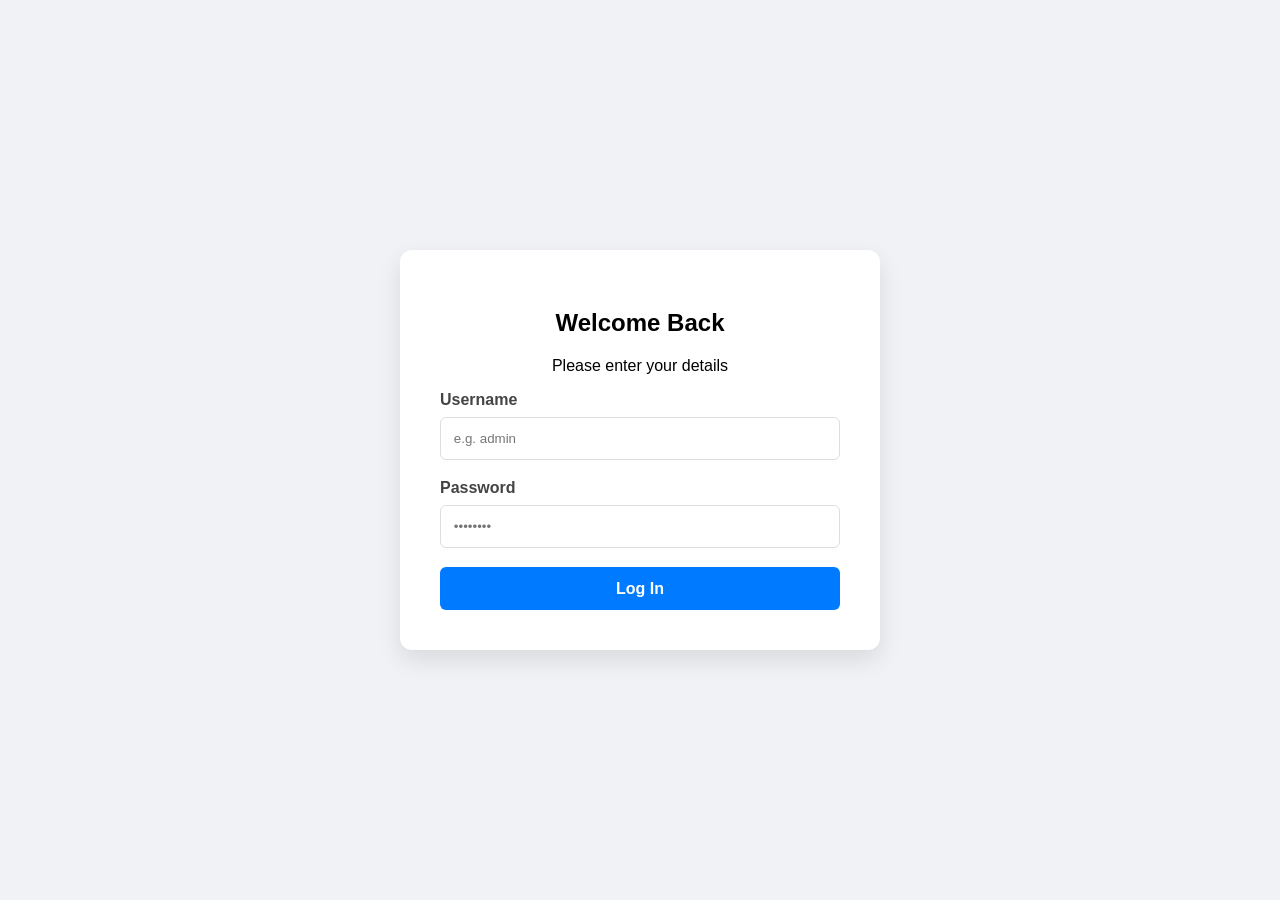
==== index.html @ dcac37d1 "Initial commit: login and dashboard" ====
<!DOCTYPE html>
<html lang="en">
<head>
    <meta charset="UTF-8">
    <title>Login | Admin Portal</title>
    <link rel="stylesheet" href="style.css">
</head>
<body>

<div class="container">
    <h2>Welcome Back</h2>
    <p>Please enter your details</p>
    
    <form id="loginForm">
        <div class="form-group">
            <label for="username">Username</label>
            <input type="text" id="username" placeholder="e.g. admin" required>
        </div>
        <div class="form-group">
            <label for="password">Password</label>
            <input type="password" id="password" placeholder="••••••••" required>
        </div>
        <button type="submit" class="btn">Log In</button>
    </form> 
    
    <p id="error-msg">Invalid username or password.</p>
</div>

<script>
    document.getElementById('loginForm').addEventListener('submit', (e) => {
        e.preventDefault();
        const user = document.getElementById('username').value;
        const pass = document.getElementById('password').value;

        if (user === 'admin' && pass === 'password123') {
            window.location.href = 'dashboard.html';
        } else {
            document.getElementById('error-msg').style.display = 'block';
        }
    });
</script>

</body>
</html>
---- style.css ----
/* General Styles */
body {
    font-family: 'Segoe UI', Tahoma, Geneva, Verdana, sans-serif;
    background-color: #f0f2f5;
    margin: 0;
    display: flex;
    justify-content: center;
    align-items: center;
    height: 100vh;
}

/* Card Container */
.container {
    background: white;
    padding: 2.5rem;
    border-radius: 12px;
    box-shadow: 0 10px 25px rgba(0,0,0,0.1);
    width: 100%;
    max-width: 400px;
    text-align: center;
}

/* Form Elements */
.form-group {
    text-align: left;
    margin-bottom: 1.2rem;
}

label {
    display: block;
    margin-bottom: 0.5rem;
    color: #444;
    font-weight: 600;
}

input {
    width: 100%;
    padding: 0.8rem;
    border: 1px solid #ddd;
    border-radius: 6px;
    box-sizing: border-box;
    transition: border-color 0.3s;
}

input:focus {
    outline: none;
    border-color: #007bff;
}

/* Buttons */
.btn {
    width: 100%;
    padding: 0.8rem;
    background-color: #007bff;
    color: white;
    border: none;
    border-radius: 6px;
    cursor: pointer;
    font-size: 1rem;
    font-weight: 600;
    transition: background 0.3s;
}

.btn:hover {
    background-color: #0056b3;
}

.btn-logout {
    background-color: #dc3545;
    margin-top: 20px;
}

.btn-logout:hover {
    background-color: #a71d2a;
}

/* Messages */
#error-msg {
    color: #d9534f;
    background: #fdf7f7;
    padding: 10px;
    border-radius: 4px;
    margin-top: 1rem;
    display: none;
}
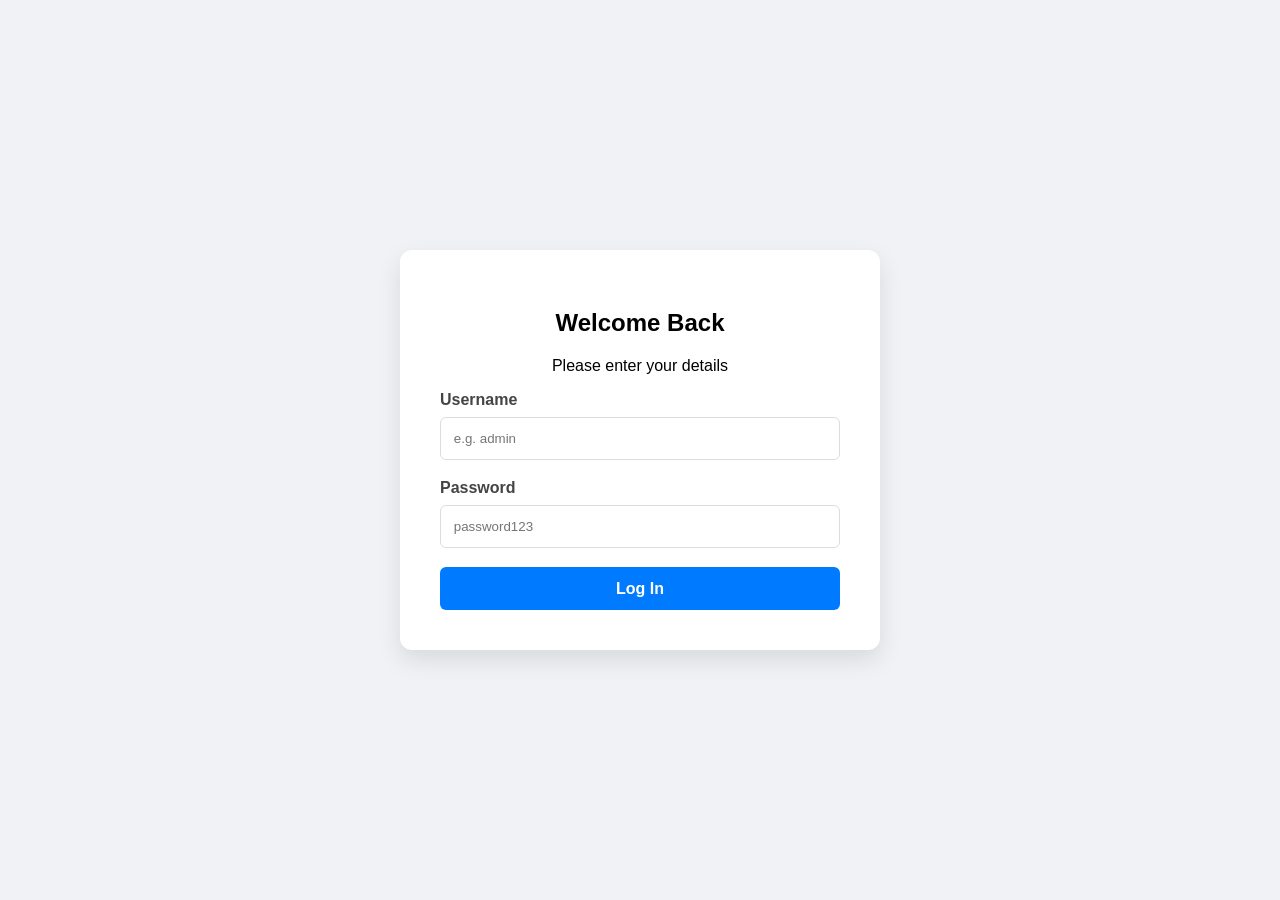
==== commit 29cdf6ad: "added password placeholder" ====
--- a/index.html
+++ b/index.html
@@ -18,7 +18,7 @@
         </div>
         <div class="form-group">
             <label for="password">Password</label>
-            <input type="password" id="password" placeholder="••••••••" required>
+            <input type="password" id="password" placeholder="password123" required>
         </div>
         <button type="submit" class="btn">Log In</button>
     </form> 
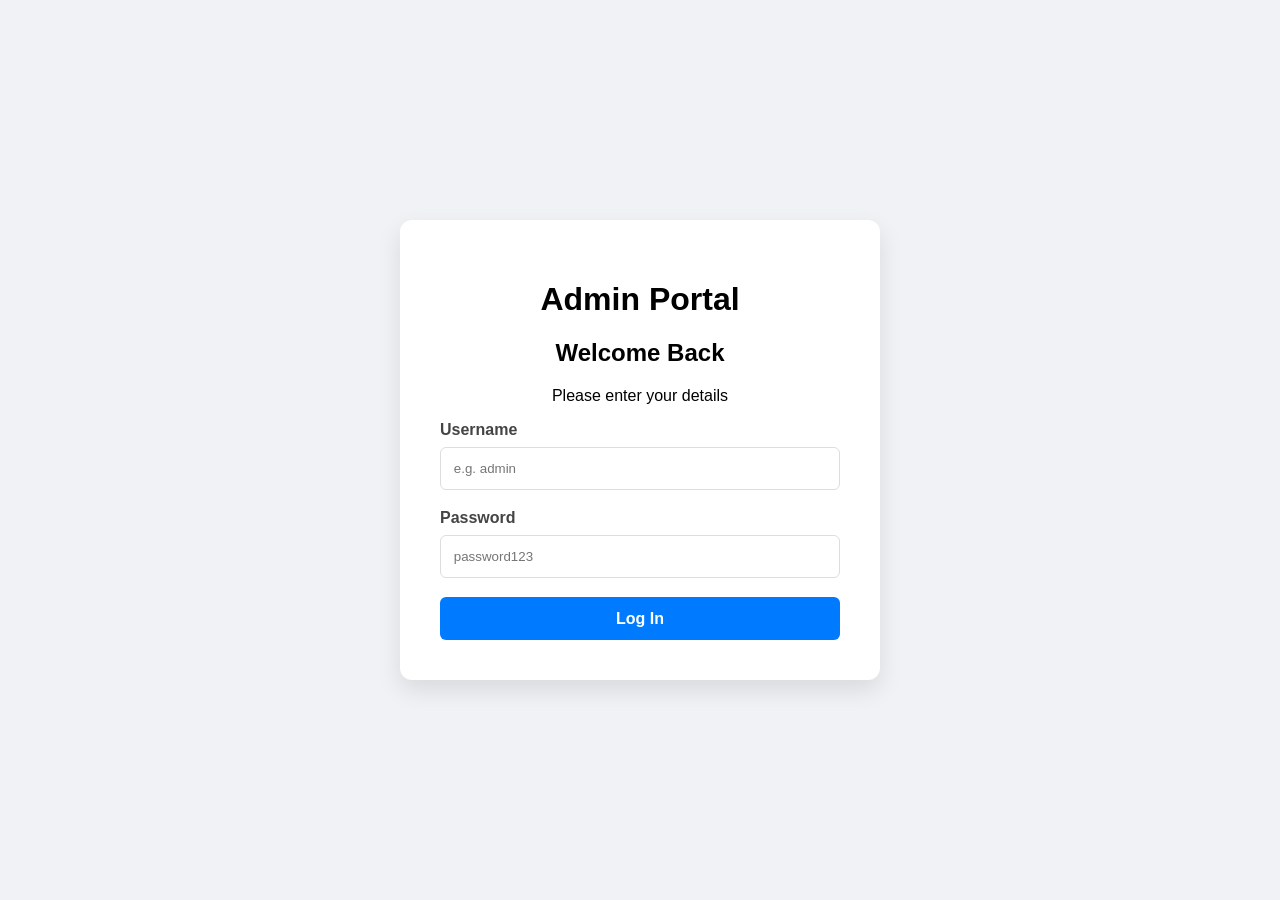
==== commit d8e7dc3e: "Your message" ====
--- a/index.html
+++ b/index.html
@@ -8,6 +8,7 @@
 <body>
 
 <div class="container">
+    <h1>Admin Portal</h1>
     <h2>Welcome Back</h2>
     <p>Please enter your details</p>
     
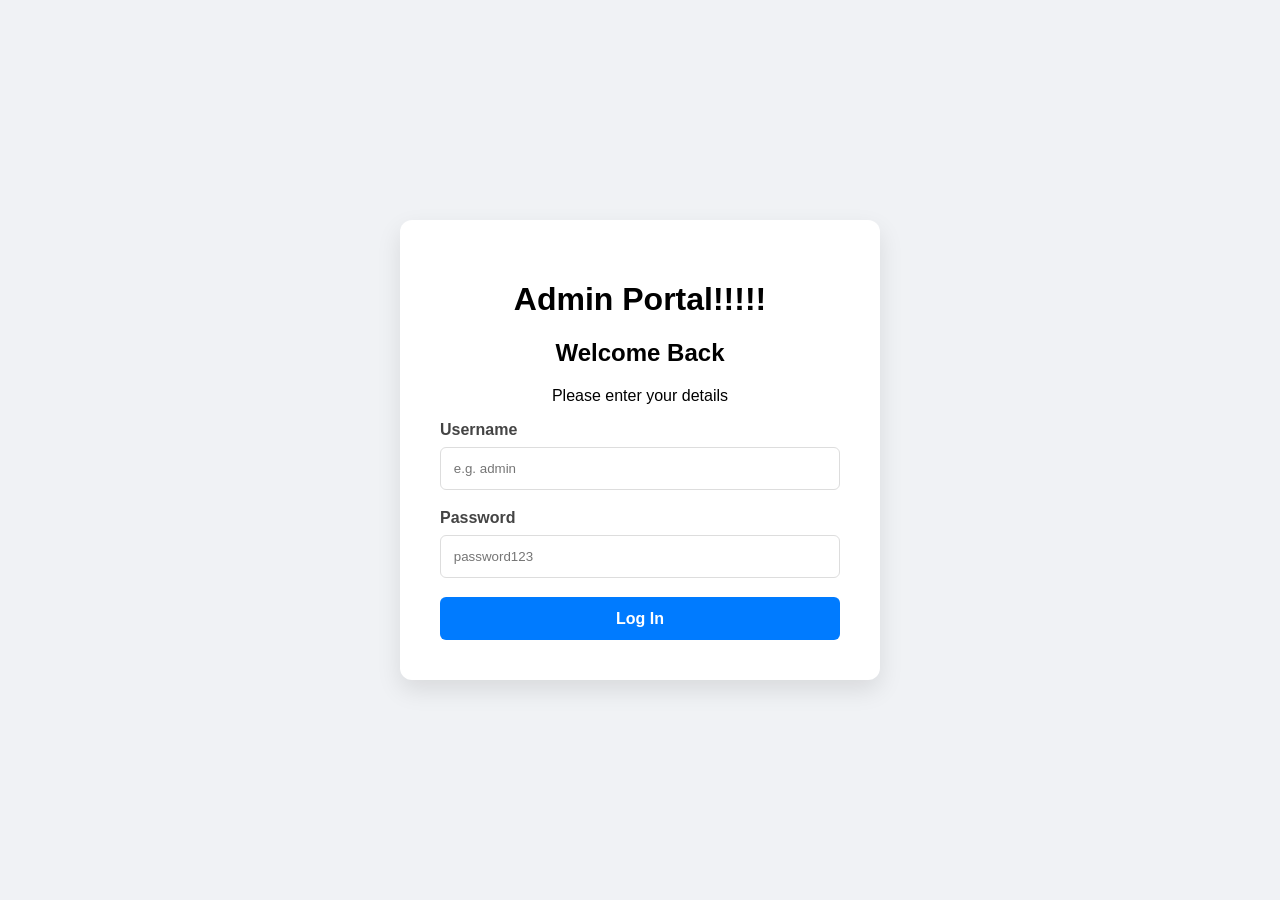
==== commit 8362ac89: "Your message" ====
--- a/index.html
+++ b/index.html
@@ -8,7 +8,7 @@
 <body>
 
 <div class="container">
-    <h1>Admin Portal</h1>
+    <h1>Admin Portal!!!!!</h1>
     <h2>Welcome Back</h2>
     <p>Please enter your details</p>
     
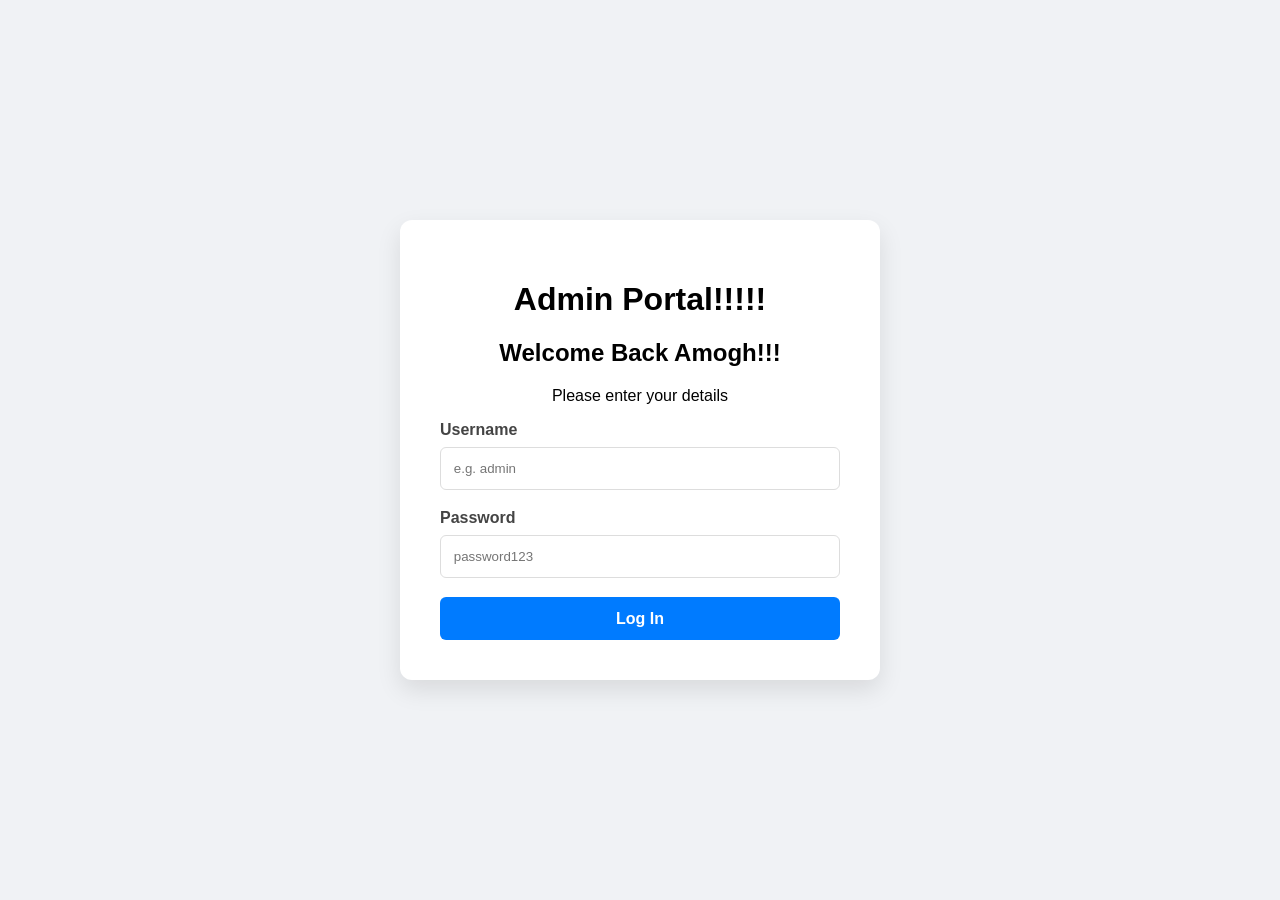
==== commit 54852b5e: "added name in title" ====
--- a/index.html
+++ b/index.html
@@ -9,7 +9,7 @@
 
 <div class="container">
     <h1>Admin Portal!!!!!</h1>
-    <h2>Welcome Back</h2>
+    <h2>Welcome Back Amogh!!!</h2>
     <p>Please enter your details</p>
     
     <form id="loginForm">
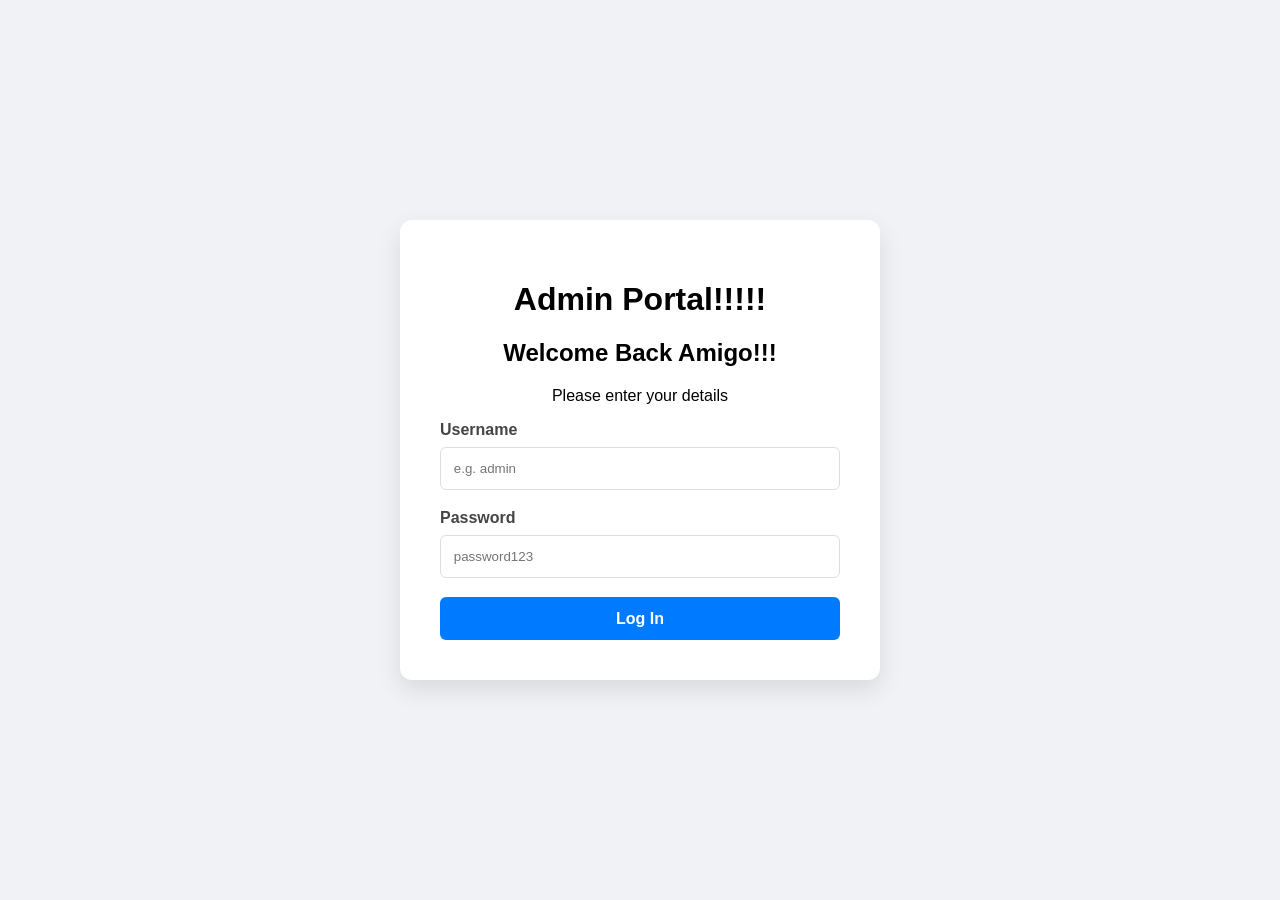
==== commit 5ef80293: "added name in title" ====
--- a/index.html
+++ b/index.html
@@ -9,7 +9,7 @@
 
 <div class="container">
     <h1>Admin Portal!!!!!</h1>
-    <h2>Welcome Back Amogh!!!</h2>
+    <h2>Welcome Back Amigo!!!</h2>
     <p>Please enter your details</p>
     
     <form id="loginForm">
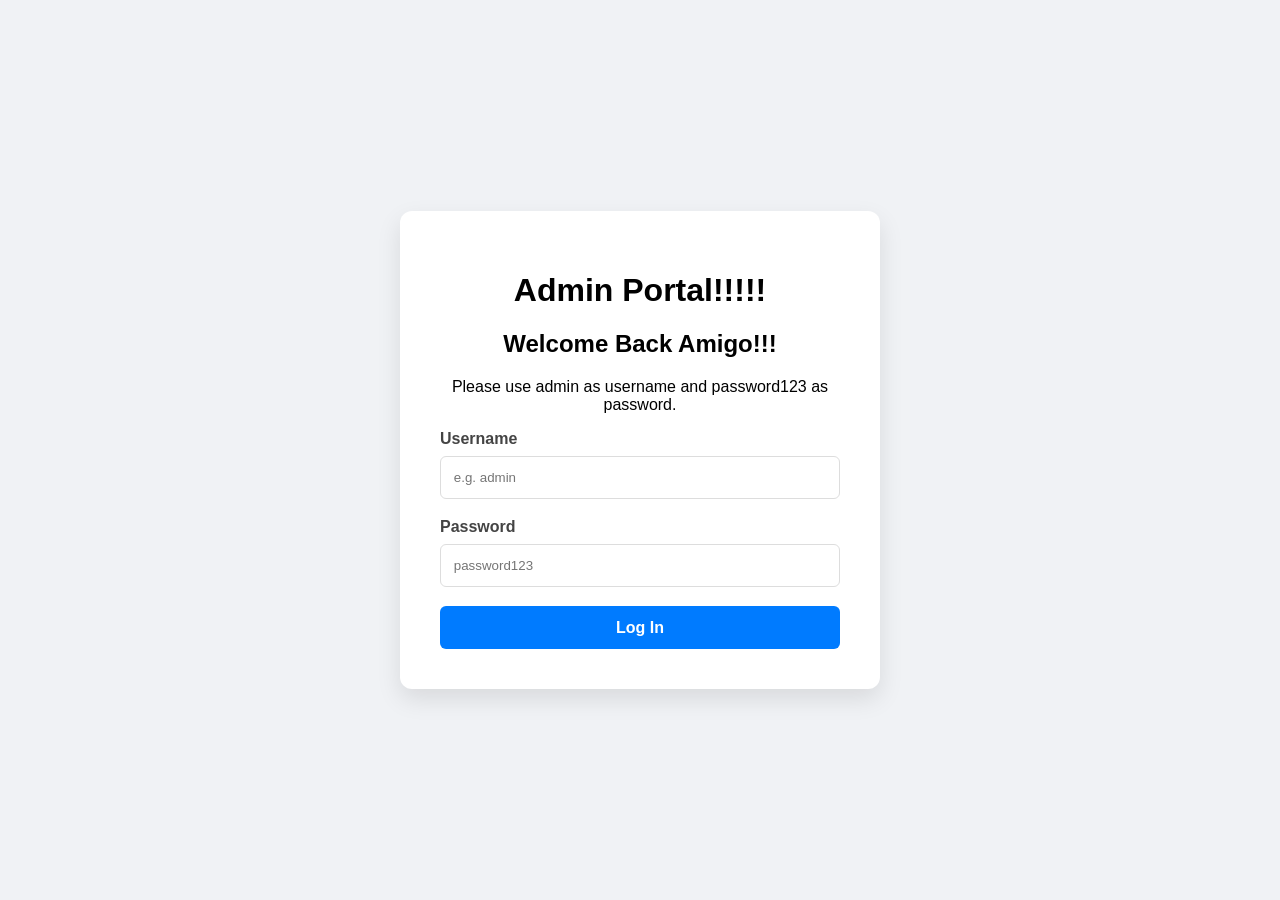
==== commit 2ebd0a84: "commited" ====
--- a/index.html
+++ b/index.html
@@ -10,7 +10,7 @@
 <div class="container">
     <h1>Admin Portal!!!!!</h1>
     <h2>Welcome Back Amigo!!!</h2>
-    <p>Please enter your details</p>
+    <p>Please use admin as username and password123 as password.</p>
     
     <form id="loginForm">
         <div class="form-group">
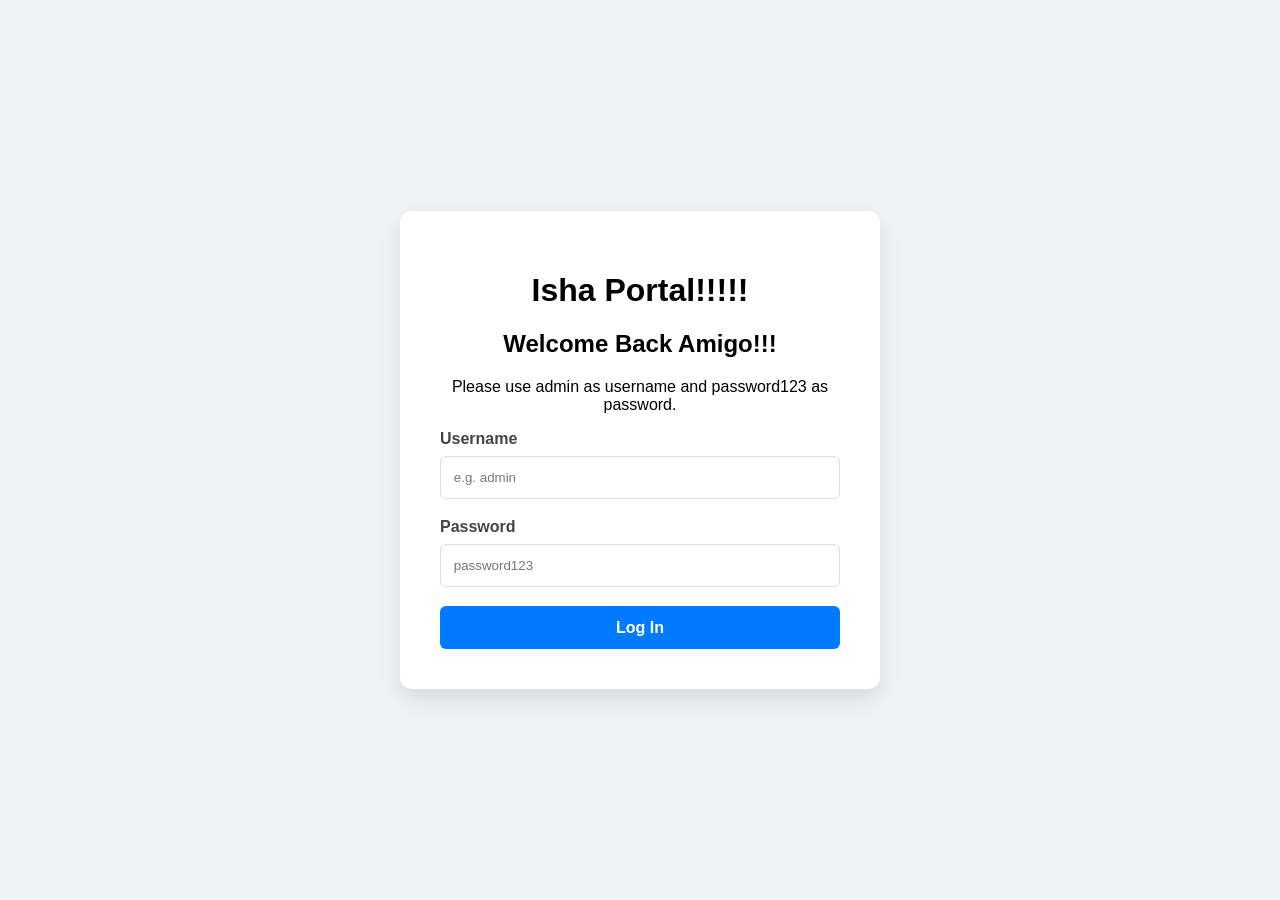
==== commit b34f7d5b: "commit2" ====
--- a/index.html
+++ b/index.html
@@ -8,7 +8,7 @@
 <body>
 
 <div class="container">
-    <h1>Admin Portal!!!!!</h1>
+    <h1>Isha Portal!!!!!</h1>
     <h2>Welcome Back Amigo!!!</h2>
     <p>Please use admin as username and password123 as password.</p>
     
